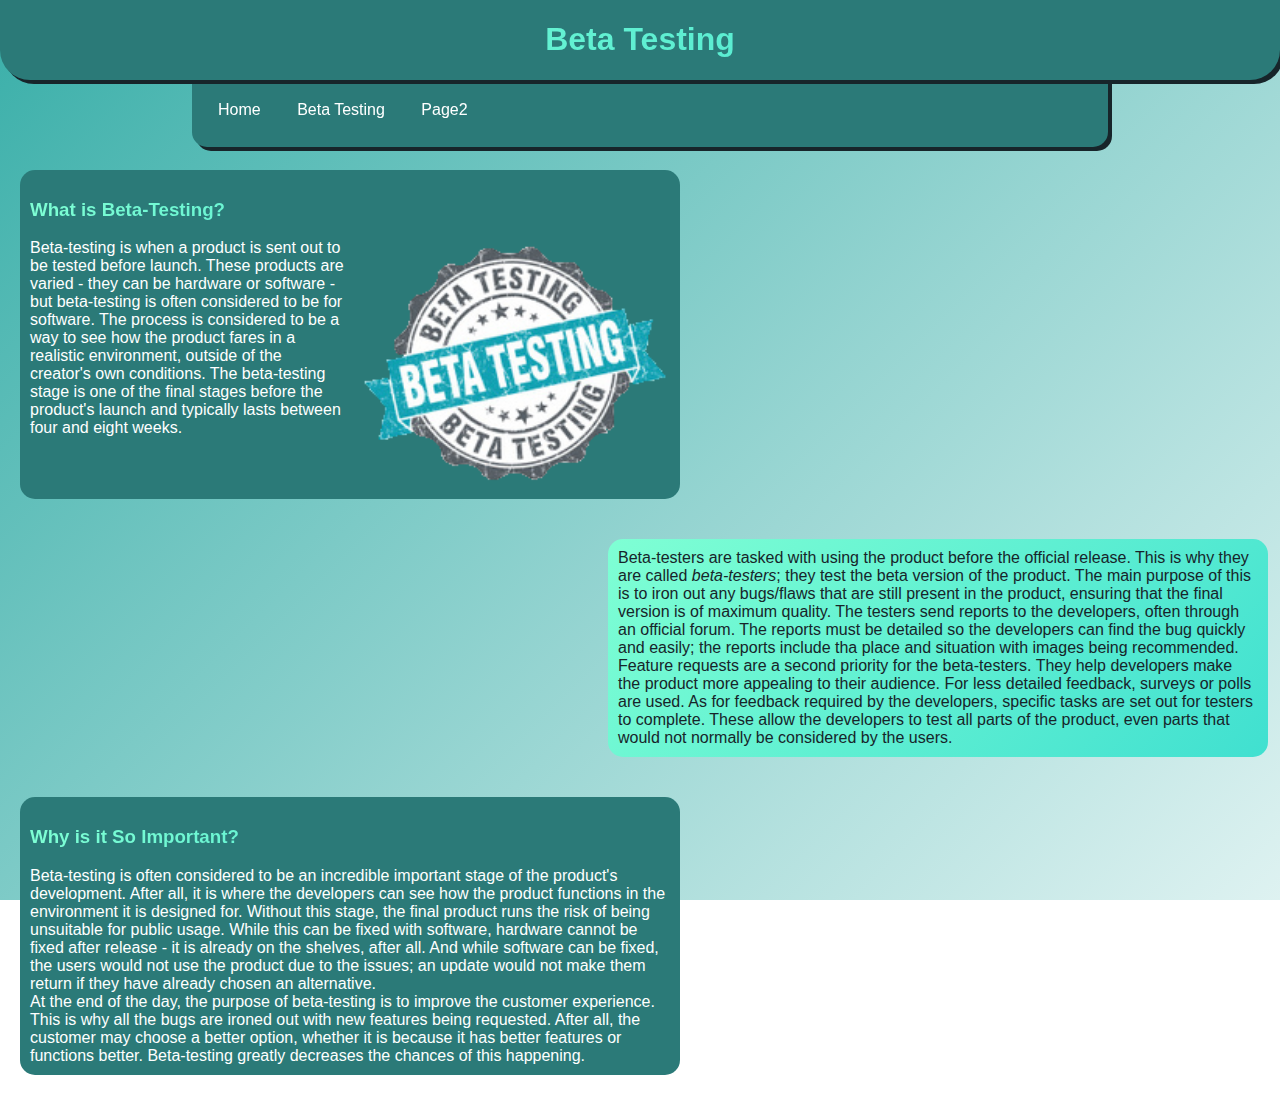
==== beta.html @ 164a2247 "Graphical Update" ====
<!DOCTYPE html>
<html>
	<head>

<!-- <style>
	header, footer {background-color:#2B7A78; color:#17252A; text-align:center; padding:10px; clear:left; font-family:arial black;}
	nav {background-color:#DEF2F1; padding:6px; text-align:center; font-family:verdana;}
	body {background-color:#3AAFA9; margin-left:15px;}
	h3 {color:black; font-family:verdana;}
	info {color:black; font-family:verdana;}
	importance {color:black; font-family:verdana;}
</style>  -->
		<link rel = "stylesheet" href = "style.css">
		<title>Beta-Testing</title>
	</head>
	<body>

		<div class="heading-container">
			<h1 class="header gradient-text"> Beta Testing</h1>
		</div>

		<div class="navbar">
			<span class="dropbutton" onclick="SwitchPage('index.html')">Home</span>
			<span class="dropbutton" onclick="SwitchPage('beta.html')">Beta Testing</span>
			<span class="dropbutton">Page2</span>
		</div>

		<div class="buffer"></div>

		<div class = "container">
			<h3 class = "gradient-text">What is Beta-Testing?</h3>

			<img src="Beta-Testing-Badge.png" alt="Beta-Testing Badge" style="width:310px; height:250px; float:right; margin-left:15px;">

	
			<div class = "text">
				Beta-testing is when a product is sent out to be tested before launch. These products are varied - they can be hardware or software - but beta-testing is
				often considered to be for software. The process is considered to be a way to see how the product fares in a realistic environment, outside of the creator's
				own conditions. The beta-testing stage is one of the final stages before the product's launch and typically lasts between four and eight weeks.
			</div>

		</div>
		
		<div class = "container-alt">
			<div class = "text-alt">
				Beta-testers are tasked with using the product before the official release. This is why they are called <i>beta-testers</i>; they test the beta version of the 
				product. The main purpose of this is to iron out any bugs/flaws that are still present in the product, ensuring that the final version is of maximum quality.
				The testers send reports to the developers, often through an official forum. The reports must be detailed so the developers can find the bug quickly and
				easily; the reports include tha place and situation with images being recommended.
			</div>
	
			<div class = "text-alt">
				Feature requests are a second priority for the beta-testers. They help developers make the product more appealing to their audience. For less detailed 
				feedback, surveys or polls are used. As for feedback required by the developers, specific tasks are set out for testers to complete. These allow the developers 
				to test all parts of the product, even parts that would not normally be considered by the users.
			</div>

		</div>

	<br>

		<div class = "container">
			<h3 class = "gradient-text">Why is it So Important?</h3>
			<div class = "text">
				Beta-testing is often considered to be an incredible important stage of the product's development. After all, it is where the developers can see how the
				product functions in the environment it is designed for. Without this stage, the final product runs the risk of being unsuitable for public usage. While
				this can be fixed with software, hardware cannot be fixed after release - it is already on the shelves, after all. And while software can be fixed, the
				users would not use the product due to the issues; an update would not make them return if they have already chosen an alternative.
			</div>
	
			<div class = "text">
				At the end of the day, the purpose of beta-testing is to improve the customer experience. This is why all the bugs are ironed out with new features being
				requested. After all, the customer may choose a better option, whether it is because it has better features or functions better. Beta-testing greatly
				decreases the chances of this happening.
			</div>

		</div>

	<script src = "script.js"></script>
	</body>
</html>
---- style.css ----
html{
	--colour1: #17252a;
	--colour2: #2b7a78;
	--colour3: #3aafa9;
	--colour4: #def2f1;
	--colour5: #feffff;
	height:100%;
}
body{
	font-family: 'Encode Sans Condensed', sans-serif;
	margin: 0px;
	padding: 0px;
	background: linear-gradient(135deg, var(--colour3), var(--colour4));
	display: inline-block;
	height: 100%;
    background-repeat: no-repeat;
    background-attachment: fixed;
}

 .gradient-text{
	background: linear-gradient(-45deg, turquoise, aquamarine);
	background-clip: text;
	color: rgba(0,0,0,0);
}

.main{
	margin-top: 40px;
}
.heading-container{
	z-index: 2;
	width: 100%;
	color: var(--colour4);
	min-height: 50px;
	max-height: 100px;
	float:center;
	background: var(--colour2);
	border-radius: 0px 0px 30px 30px;
	position: fixed;
	box-shadow: 4px 4px var(--colour1);	
}
.header{
	text-align: center;
}
.container{
	width: 50%;
	padding: 10px;
	border-radius: 15px;
	margin: 20px;
	background-color: var(--colour2);
	display: inline-block;
}

.container-alt{
	width: 50%;
	padding: 10px;
	border-radius: 15px;
	margin: 20px;
	background: linear-gradient(-45deg, turquoise, aquamarine);
	display: inline-block;
	margin-left: 47.5%
}

.buffer{
	height: 150px;
	clear: all;
}

.text{
	color:var(--colour5);
	float: center;
}

.text-alt{
	color:var(--colour1);
	float: center;
}

@keyframes unhover{
	from {background-color: var(--colour2);}
	to {background-color: var(--hover-color);}
}

@keyframes hover {
	from {background-color: var(--hover-color);}
	to {background-color: var(--colour2);}
	
}
.dropbutton {
	--hover-color:var(--colour3);
	color: var(--colour5);
	text-align:center;
	padding: 16px;
	font-size: 16px;
	border: none;
	height: 20px;
	border-radius: 4px;
	animation-name: unhover;
	animation-duration: 300ms;
	animation-fill-mode: forwards;
	display: inline-block;
}

.dropbutton:hover{
	--hover-color:var(--colour3);
	animation-name: hover;
	animation-duration: 300ms;
	animation-fill-mode: forwards;
}

.navbar{	
	background-color:var(--colour2);
	position:fixed;
	top: 75px;
	left: 15%;
	right: 15%;
	width:70%;
	height:auto;
	z-index:1;
	clear: none;
	box-sizing: content-box;
	border-radius: 0px 0px 15px 15px;
	color:var(--colour2);
	padding: 10px;
	box-shadow: 4px 4px var(--colour1);	
}

.navClicked{
	animation-name: FadeOut;
	animation-duration: 1000ms;
}

@keyframes FadeOut{
	0%{
		opacity: 1;
	}
	100%{
		opacity: 0;
	}
}
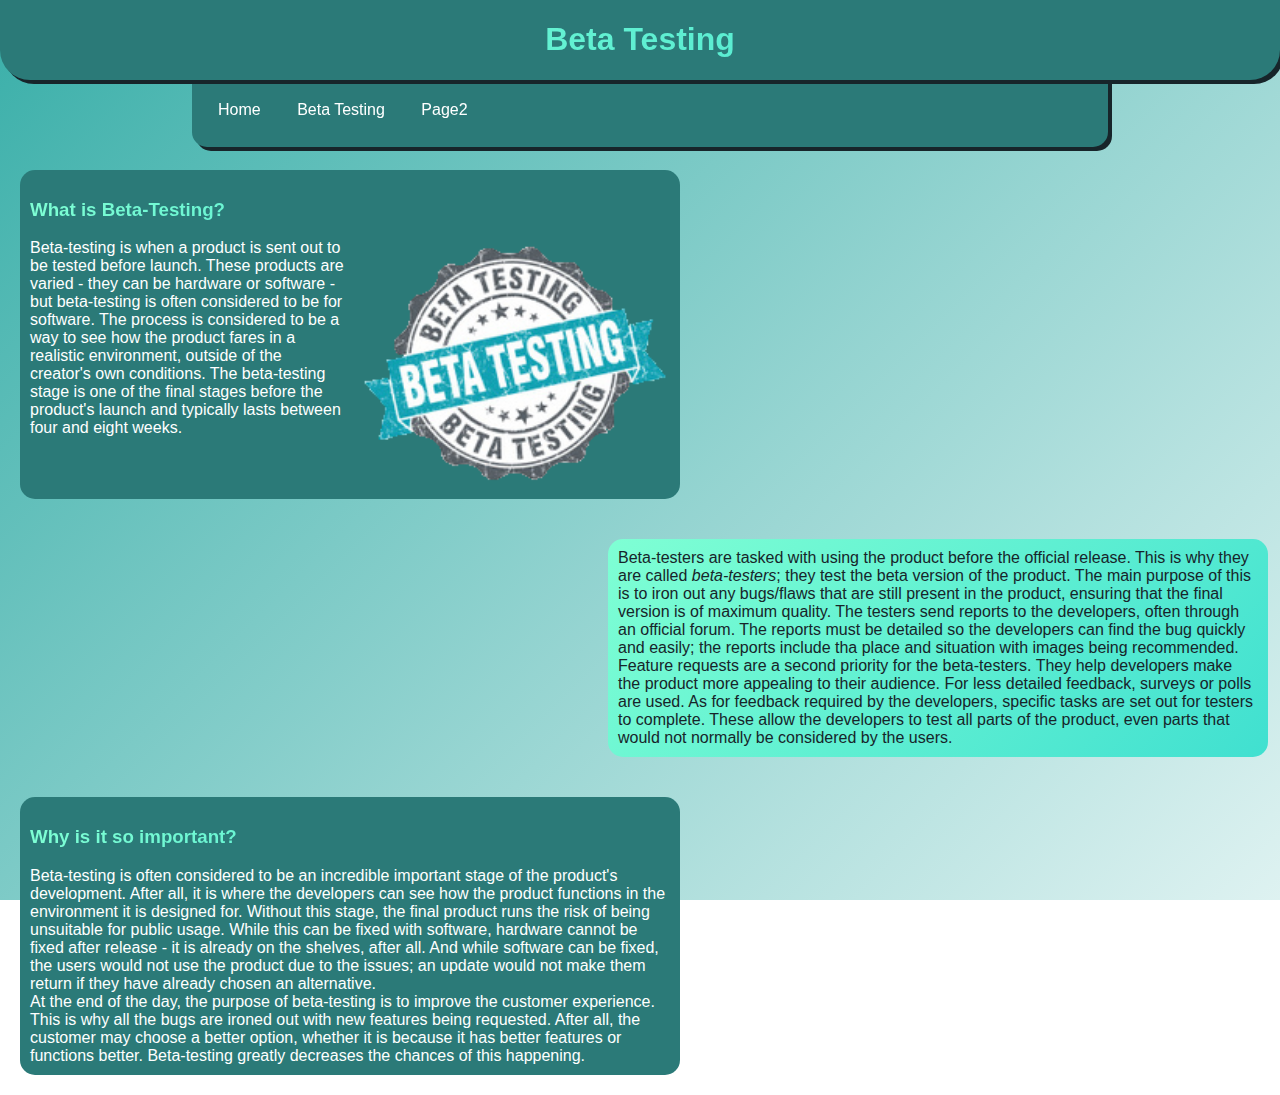
==== commit a41e28d3: "Dumb CapitAl Letters" ====
--- a/beta.html
+++ b/beta.html
@@ -60,7 +60,7 @@
 	<br>
 
 		<div class = "container">
-			<h3 class = "gradient-text">Why is it So Important?</h3>
+			<h3 class = "gradient-text">Why is it so important?</h3>
 			<div class = "text">
 				Beta-testing is often considered to be an incredible important stage of the product's development. After all, it is where the developers can see how the
 				product functions in the environment it is designed for. Without this stage, the final product runs the risk of being unsuitable for public usage. While
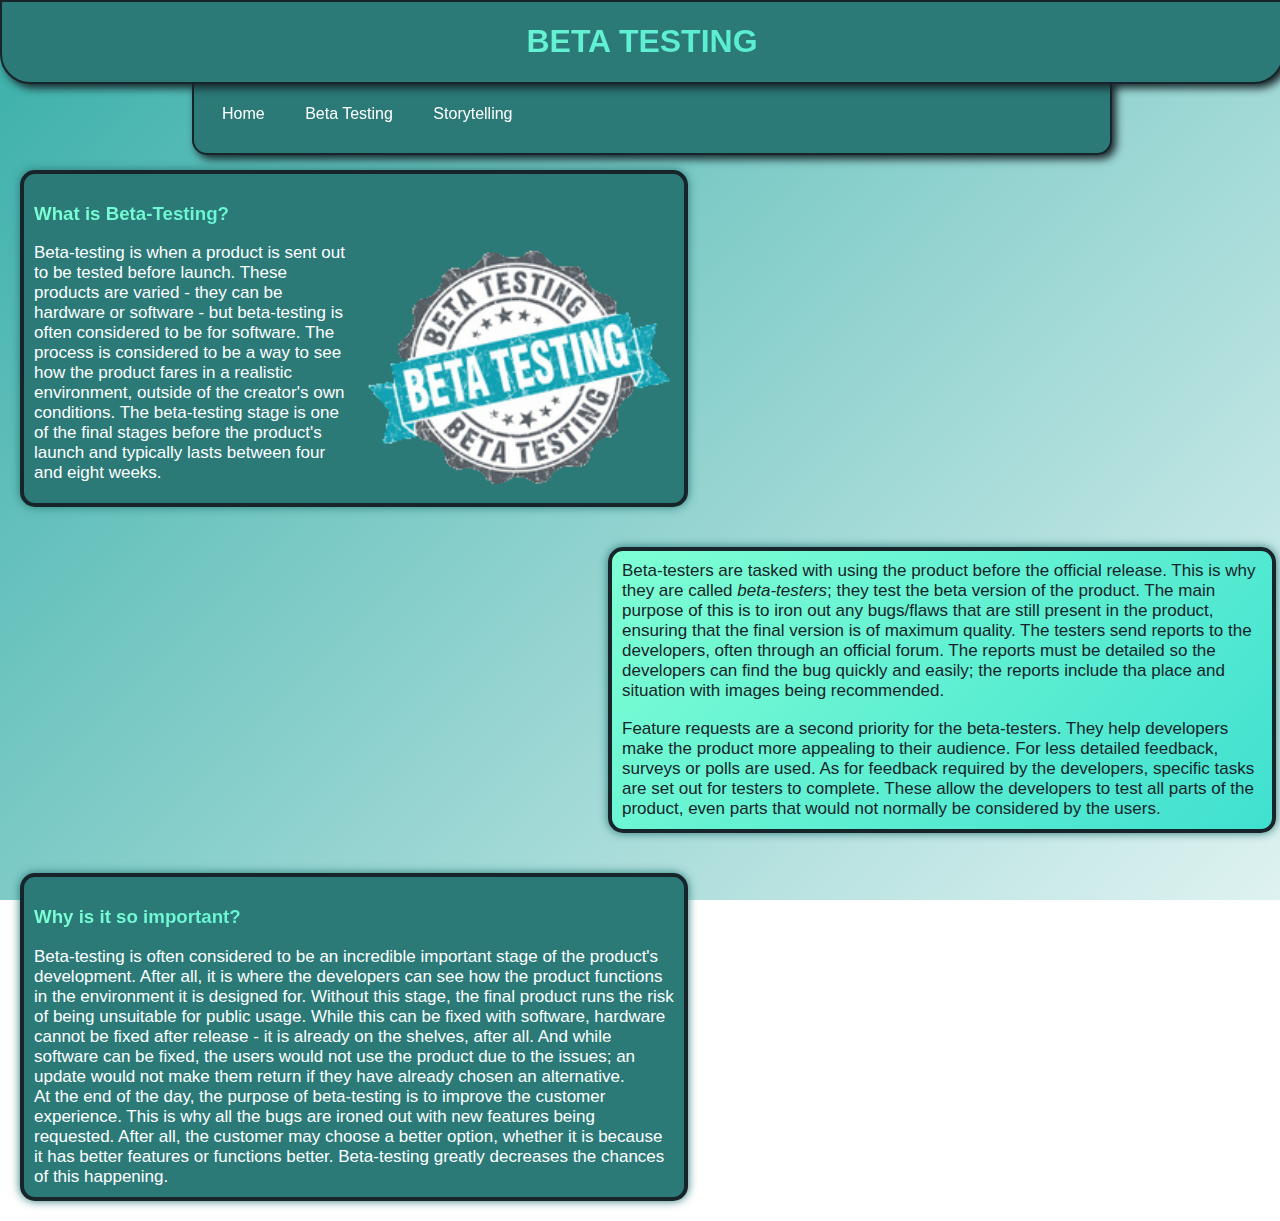
==== commit d1da3fc8: "More graphics, 2nd page" ====
--- a/beta.html
+++ b/beta.html
@@ -1,17 +1,8 @@
 <!DOCTYPE html>
 <html>
 	<head>
-
-<!-- <style>
-	header, footer {background-color:#2B7A78; color:#17252A; text-align:center; padding:10px; clear:left; font-family:arial black;}
-	nav {background-color:#DEF2F1; padding:6px; text-align:center; font-family:verdana;}
-	body {background-color:#3AAFA9; margin-left:15px;}
-	h3 {color:black; font-family:verdana;}
-	info {color:black; font-family:verdana;}
-	importance {color:black; font-family:verdana;}
-</style>  -->
 		<link rel = "stylesheet" href = "style.css">
-		<title>Beta-Testing</title>
+		<title>UDaMii - Beta Testing</title>
 	</head>
 	<body>
 
@@ -22,7 +13,7 @@
 		<div class="navbar">
 			<span class="dropbutton" onclick="SwitchPage('index.html')">Home</span>
 			<span class="dropbutton" onclick="SwitchPage('beta.html')">Beta Testing</span>
-			<span class="dropbutton">Page2</span>
+			<span class="dropbutton" onclick="SwitchPage('story.html')">Storytelling</span>
 		</div>
 
 		<div class="buffer"></div>
@@ -48,7 +39,7 @@
 				The testers send reports to the developers, often through an official forum. The reports must be detailed so the developers can find the bug quickly and
 				easily; the reports include tha place and situation with images being recommended.
 			</div>
-	
+			<br>
 			<div class = "text-alt">
 				Feature requests are a second priority for the beta-testers. They help developers make the product more appealing to their audience. For less detailed 
 				feedback, surveys or polls are used. As for feedback required by the developers, specific tasks are set out for testers to complete. These allow the developers 
--- a/style.css
+++ b/style.css
@@ -37,10 +37,13 @@
 	background: var(--colour2);
 	border-radius: 0px 0px 30px 30px;
 	position: fixed;
-	box-shadow: 4px 4px var(--colour1);	
+	box-shadow: 4px 4px 8px var(--colour1);	
+	border: 2px solid var(--colour1);
 }
 .header{
 	text-align: center;
+	text-transform: uppercase;
+	font-weight: 800;
 }
 .container{
 	width: 50%;
@@ -49,6 +52,8 @@
 	margin: 20px;
 	background-color: var(--colour2);
 	display: inline-block;
+	border: 4px solid var(--colour1);
+	box-shadow: 0px 0px 10px var(--colour2)
 }
 
 .container-alt{
@@ -58,7 +63,9 @@
 	margin: 20px;
 	background: linear-gradient(-45deg, turquoise, aquamarine);
 	display: inline-block;
-	margin-left: 47.5%
+	margin-left: 47.5%;
+	border: 4px solid var(--colour1);
+	box-shadow: 0px 0px 10px var(--colour2)
 }
 
 .buffer{
@@ -69,21 +76,35 @@
 .text{
 	color:var(--colour5);
 	float: center;
+	font-size: 17px;
 }
 
 .text-alt{
 	color:var(--colour1);
 	float: center;
+	font-size: 17px;
 }
 
 @keyframes unhover{
-	from {background-color: var(--colour2);}
-	to {background-color: var(--hover-color);}
+	from {
+		background-color: var(--colour3);
+		box-shadow: 0px 0px 10px var(--colour1);
+	}
+	to {
+		background-color: var(--hover-color);
+		box-shadow: 0px 0px 0px var(--colour1);
+	}
 }
 
 @keyframes hover {
-	from {background-color: var(--hover-color);}
-	to {background-color: var(--colour2);}
+	from {
+		background-color: var(--hover-color);
+		box-shadow: 0px 0px 0px var(--colour1);
+	}
+	to {
+		background-color: var(--colour3);
+		box-shadow: 0px 0px 10px var(--colour1);
+	}
 	
 }
 .dropbutton {
@@ -92,7 +113,7 @@
 	text-align:center;
 	padding: 16px;
 	font-size: 16px;
-	border: none;
+	border: 2px solid var(--colour2);
 	height: 20px;
 	border-radius: 4px;
 	animation-name: unhover;
@@ -120,9 +141,10 @@
 	clear: none;
 	box-sizing: content-box;
 	border-radius: 0px 0px 15px 15px;
+	border: 2px solid var(--colour1);
 	color:var(--colour2);
 	padding: 10px;
-	box-shadow: 4px 4px var(--colour1);	
+	box-shadow: 4px 4px 8px var(--colour1);	
 }
 
 .navClicked{
@@ -137,4 +159,9 @@
 	100%{
 		opacity: 0;
 	}
+}
+
+a{
+	color: aquamarine;
+	text-decoration: none;
 }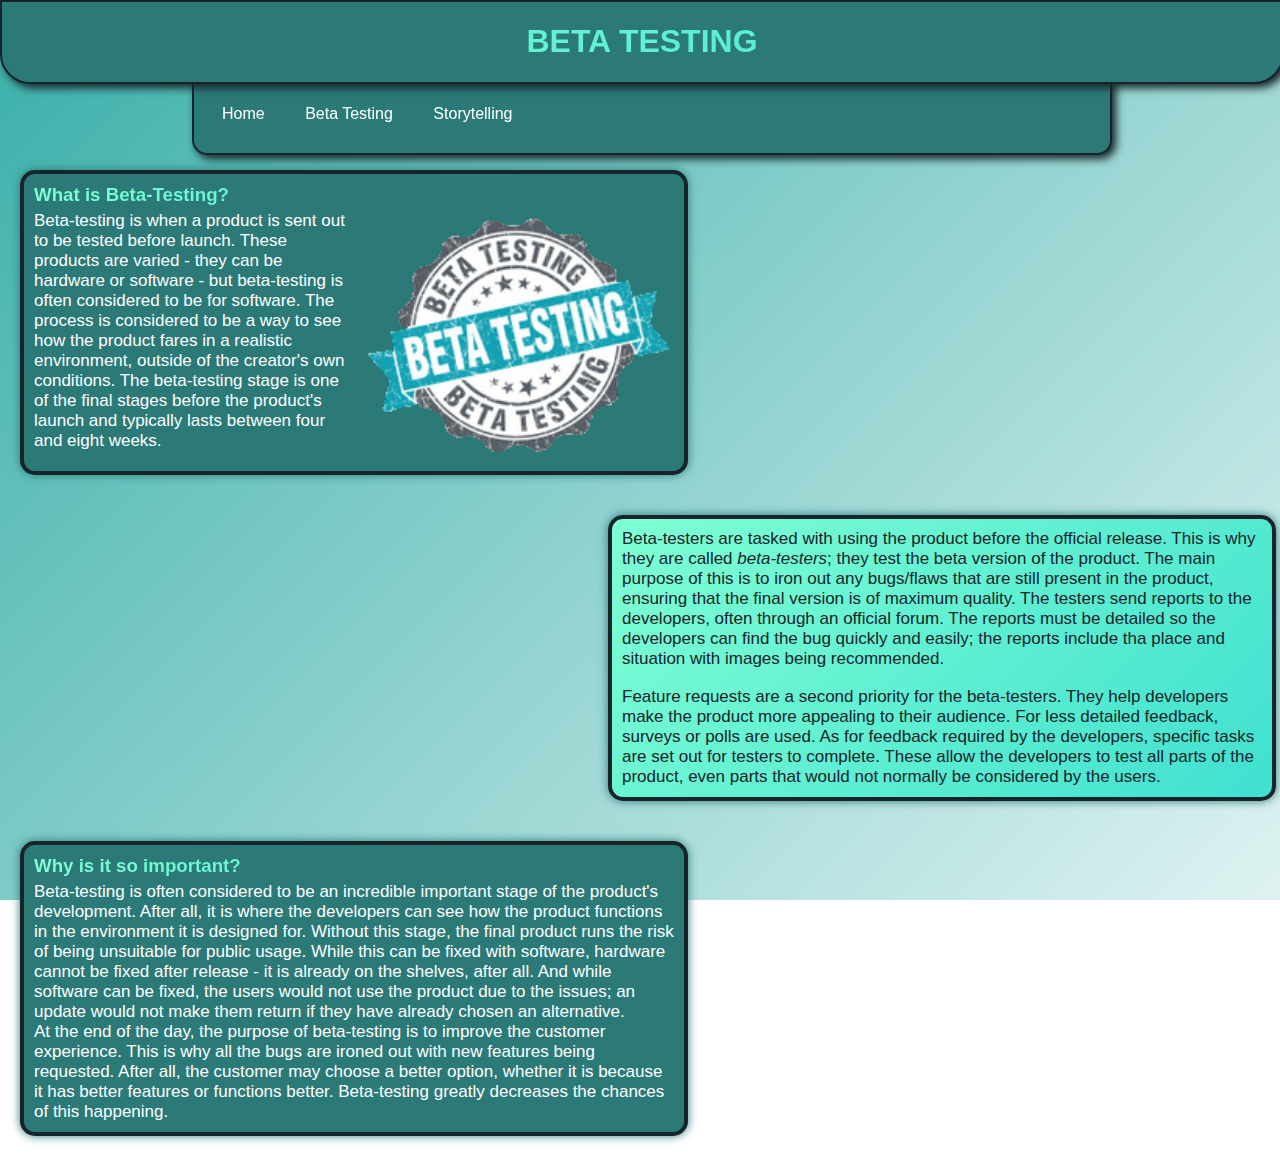
==== commit 695f64f7: "video + icons added" ====
--- a/beta.html
+++ b/beta.html
@@ -2,6 +2,7 @@
 <html>
 	<head>
 		<link rel = "stylesheet" href = "style.css">
+		<link rel="icon" href="icon2.png">
 		<title>UDaMii - Beta Testing</title>
 	</head>
 	<body>
--- a/style.css
+++ b/style.css
@@ -164,4 +164,12 @@
 a{
 	color: aquamarine;
 	text-decoration: none;
+}
+
+h3{
+	margin: 0px 0px 5px 0px;
+}
+
+video{
+	box-shadow: 0px 0px 15px var(--colour1);
 }